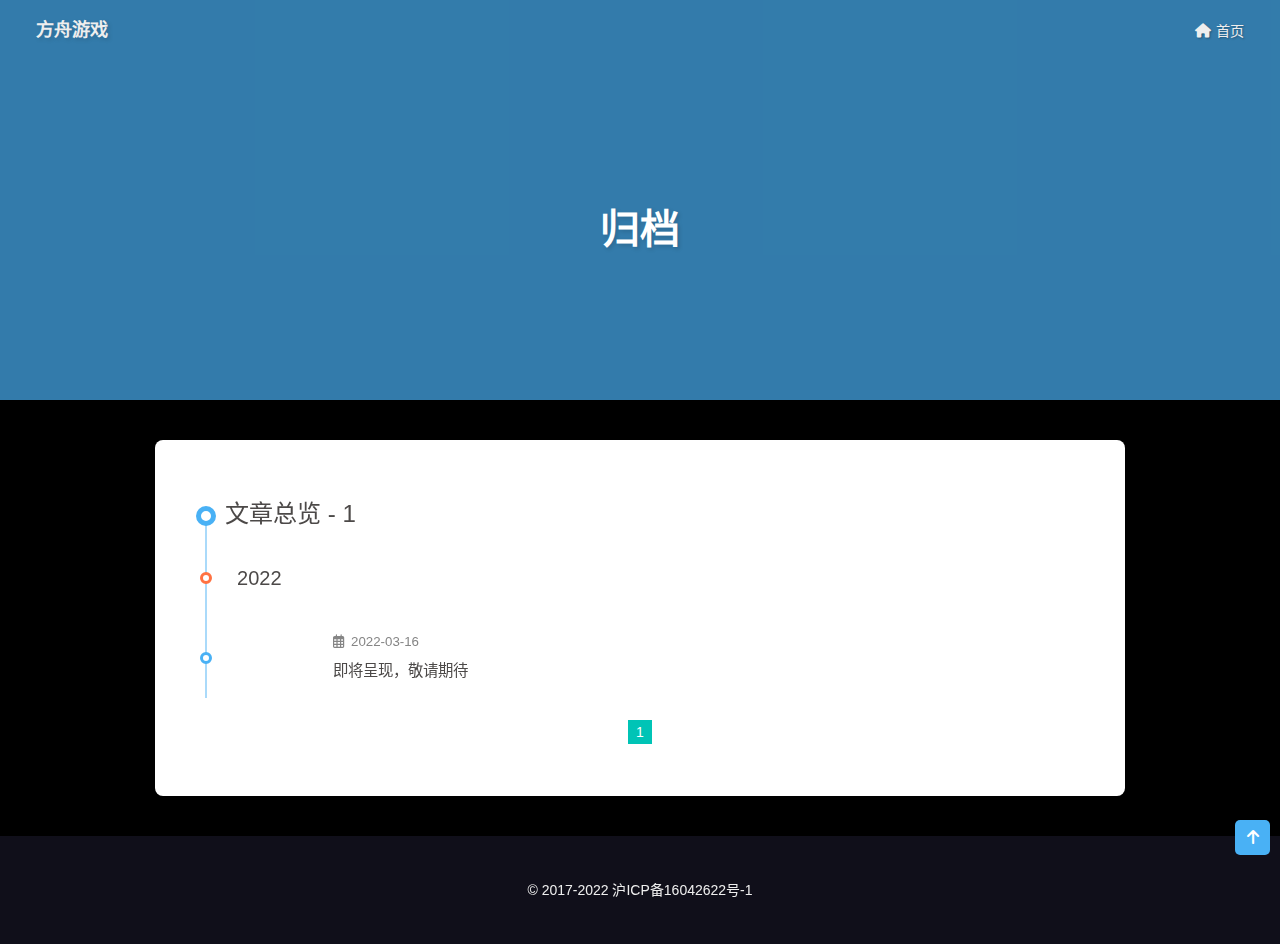
==== archives/index.html @ a06a195a "Site updated: 2022-03-16 16:53:56" ====
<!DOCTYPE html><html lang="zh-CN" data-theme="light"><head><meta charset="UTF-8"><meta http-equiv="X-UA-Compatible" content="IE=edge"><meta name="viewport" content="width=device-width, initial-scale=1.0, maximum-scale=1.0, user-scalable=no"><title>归档 | 方舟游戏</title><meta name="author"><meta name="copyright"><meta name="format-detection" content="telephone=no"><meta name="theme-color" content="#ffffff"><meta property="og:type" content="website">
<meta property="og:title" content="方舟游戏">
<meta property="og:url" content="http://example.com/archives/index.html">
<meta property="og:site_name" content="方舟游戏">
<meta property="og:locale" content="zh_CN">
<meta name="twitter:card" content="summary"><link rel="shortcut icon" href="/img/icon.png"><link rel="canonical" href="http://example.com/archives/"><link rel="preconnect" href="//cdn.jsdelivr.net"/><link rel="stylesheet" href="/css/index.css"><link rel="stylesheet" href="https://cdn.jsdelivr.net/npm/@fortawesome/fontawesome-free@6/css/all.min.css" media="print" onload="this.media='all'"><link rel="stylesheet" href="https://cdn.jsdelivr.net/npm/@fancyapps/ui/dist/fancybox.css" media="print" onload="this.media='all'"><script>const GLOBAL_CONFIG = { 
  root: '/',
  algolia: undefined,
  localSearch: undefined,
  translate: undefined,
  noticeOutdate: undefined,
  highlight: {"plugin":"highlighjs","highlightCopy":true,"highlightLang":true,"highlightHeightLimit":false},
  copy: {
    success: '复制成功',
    error: '复制错误',
    noSupport: '浏览器不支持'
  },
  relativeDate: {
    homepage: false,
    post: false
  },
  runtime: '',
  date_suffix: {
    just: '刚刚',
    min: '分钟前',
    hour: '小时前',
    day: '天前',
    month: '个月前'
  },
  copyright: undefined,
  lightbox: 'fancybox',
  Snackbar: undefined,
  source: {
    justifiedGallery: {
      js: 'https://cdn.jsdelivr.net/npm/flickr-justified-gallery@2/dist/fjGallery.min.js',
      css: 'https://cdn.jsdelivr.net/npm/flickr-justified-gallery@2/dist/fjGallery.min.css'
    }
  },
  isPhotoFigcaption: false,
  islazyload: false,
  isAnchor: false
}</script><script id="config-diff">var GLOBAL_CONFIG_SITE = {
  title: '归档',
  isPost: false,
  isHome: false,
  isHighlightShrink: false,
  isToc: false,
  postUpdate: '2022-03-16 16:53:49'
}</script><noscript><style type="text/css">
  #nav {
    opacity: 1
  }
  .justified-gallery img {
    opacity: 1
  }

  #recent-posts time,
  #post-meta time {
    display: inline !important
  }
</style></noscript><script>(win=>{
    win.saveToLocal = {
      set: function setWithExpiry(key, value, ttl) {
        if (ttl === 0) return
        const now = new Date()
        const expiryDay = ttl * 86400000
        const item = {
          value: value,
          expiry: now.getTime() + expiryDay,
        }
        localStorage.setItem(key, JSON.stringify(item))
      },

      get: function getWithExpiry(key) {
        const itemStr = localStorage.getItem(key)

        if (!itemStr) {
          return undefined
        }
        const item = JSON.parse(itemStr)
        const now = new Date()

        if (now.getTime() > item.expiry) {
          localStorage.removeItem(key)
          return undefined
        }
        return item.value
      }
    }
  
    win.getScript = url => new Promise((resolve, reject) => {
      const script = document.createElement('script')
      script.src = url
      script.async = true
      script.onerror = reject
      script.onload = script.onreadystatechange = function() {
        const loadState = this.readyState
        if (loadState && loadState !== 'loaded' && loadState !== 'complete') return
        script.onload = script.onreadystatechange = null
        resolve()
      }
      document.head.appendChild(script)
    })
  
    const detectApple = () => {
      if(/iPad|iPhone|iPod|Macintosh/.test(navigator.userAgent)){
        document.documentElement.classList.add('apple')
      }
    }
    detectApple()
    })(window)</script><meta name="generator" content="Hexo 6.1.0"></head><body><div id="web_bg"></div><div id="sidebar"><div id="menu-mask"></div><div id="sidebar-menus"><div class="avatar-img is-center"><img src="/null" onerror="onerror=null;src='/img/friend_404.gif'" alt="avatar"/></div><div class="site-data is-center"><div class="data-item"><a href="/archives/"><div class="headline">文章</div><div class="length-num">1</div></a></div><div class="data-item"><a href="/tags/"><div class="headline">标签</div><div class="length-num">0</div></a></div><div class="data-item"><a href="/categories/"><div class="headline">分类</div><div class="length-num">0</div></a></div></div><hr/><div class="menus_items"><div class="menus_item"><a class="site-page" href="/"><i class="fa-fw fas fa-home"></i><span> 首页</span></a></div></div></div></div><div class="page" id="body-wrap"><header class="not-home-page" id="page-header"><nav id="nav"><span id="blog_name"><a id="site-name" href="/">方舟游戏</a></span><div id="menus"><div class="menus_items"><div class="menus_item"><a class="site-page" href="/"><i class="fa-fw fas fa-home"></i><span> 首页</span></a></div></div><div id="toggle-menu"><a class="site-page"><i class="fas fa-bars fa-fw"></i></a></div></div></nav><div id="page-site-info"><h1 id="site-title">归档</h1></div></header><main class="layout hide-aside" id="content-inner"><div id="archive"><div class="article-sort-title">文章总览 - 1</div><div class="article-sort"><div class="article-sort-item year">2022</div><div class="article-sort-item"><a class="article-sort-item-img" href="/posts/14805.html" title="即将呈现，敬请期待"><img src="[data-uri]" alt="即将呈现，敬请期待" onerror="this.onerror=null;this.src='/img/404.jpg'"></a><div class="article-sort-item-info"><div class="article-sort-item-time"><i class="far fa-calendar-alt"></i><time class="post-meta-date-created" datetime="2022-03-16T08:19:22.000Z" title="发表于 2022-03-16 16:19:22">2022-03-16</time></div><a class="article-sort-item-title" href="/posts/14805.html" title="即将呈现，敬请期待">即将呈现，敬请期待</a></div></div></div><nav id="pagination"><div class="pagination"><span class="page-number current">1</span></div></nav></div></main><footer id="footer" style="background: rgb(33, 31, 52)"><div id="footer-wrap"><div class="footer_custom_text">© 2017-2022 <a target="_blank" rel="noopener" href="https://beian.miit.gov.cn/"><span>沪ICP备16042622号-1</span></a></div></div></footer></div><div id="rightside"><div id="rightside-config-hide"></div><div id="rightside-config-show"><button id="go-up" type="button" title="回到顶部"><i class="fas fa-arrow-up"></i></button></div></div><div><script src="/js/utils.js"></script><script src="/js/main.js"></script><script src="https://cdn.jsdelivr.net/npm/@fancyapps/ui/dist/fancybox.umd.js"></script><div class="js-pjax"></div></div></body></html>
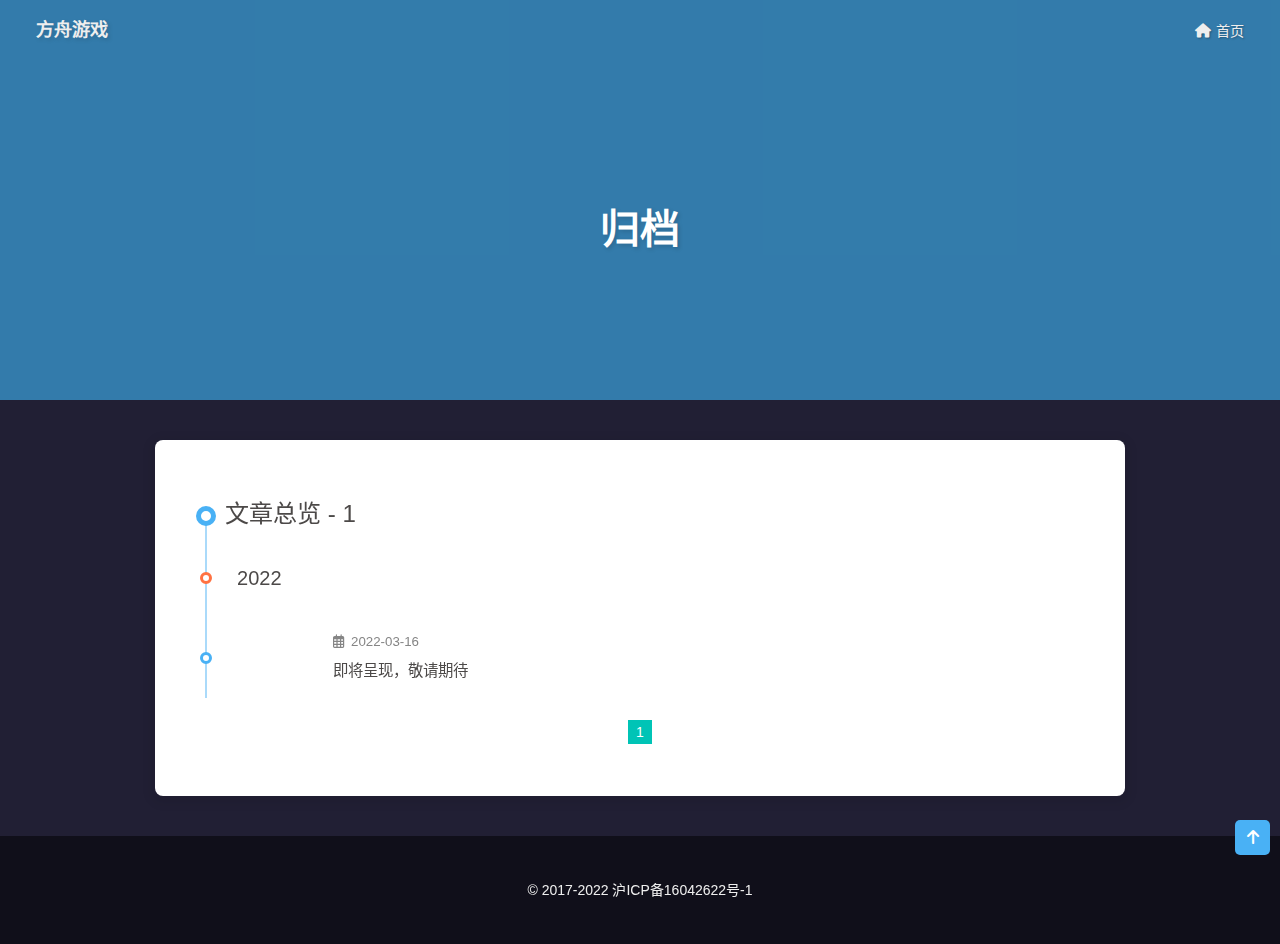
==== commit 5c5caada: "Site updated: 2022-03-16 16:57:23" ====
--- a/archives/index.html
+++ b/archives/index.html
@@ -45,7 +45,7 @@
   isHome: false,
   isHighlightShrink: false,
   isToc: false,
-  postUpdate: '2022-03-16 16:53:49'
+  postUpdate: '2022-03-16 16:57:22'
 }</script><noscript><style type="text/css">
   #nav {
     opacity: 1
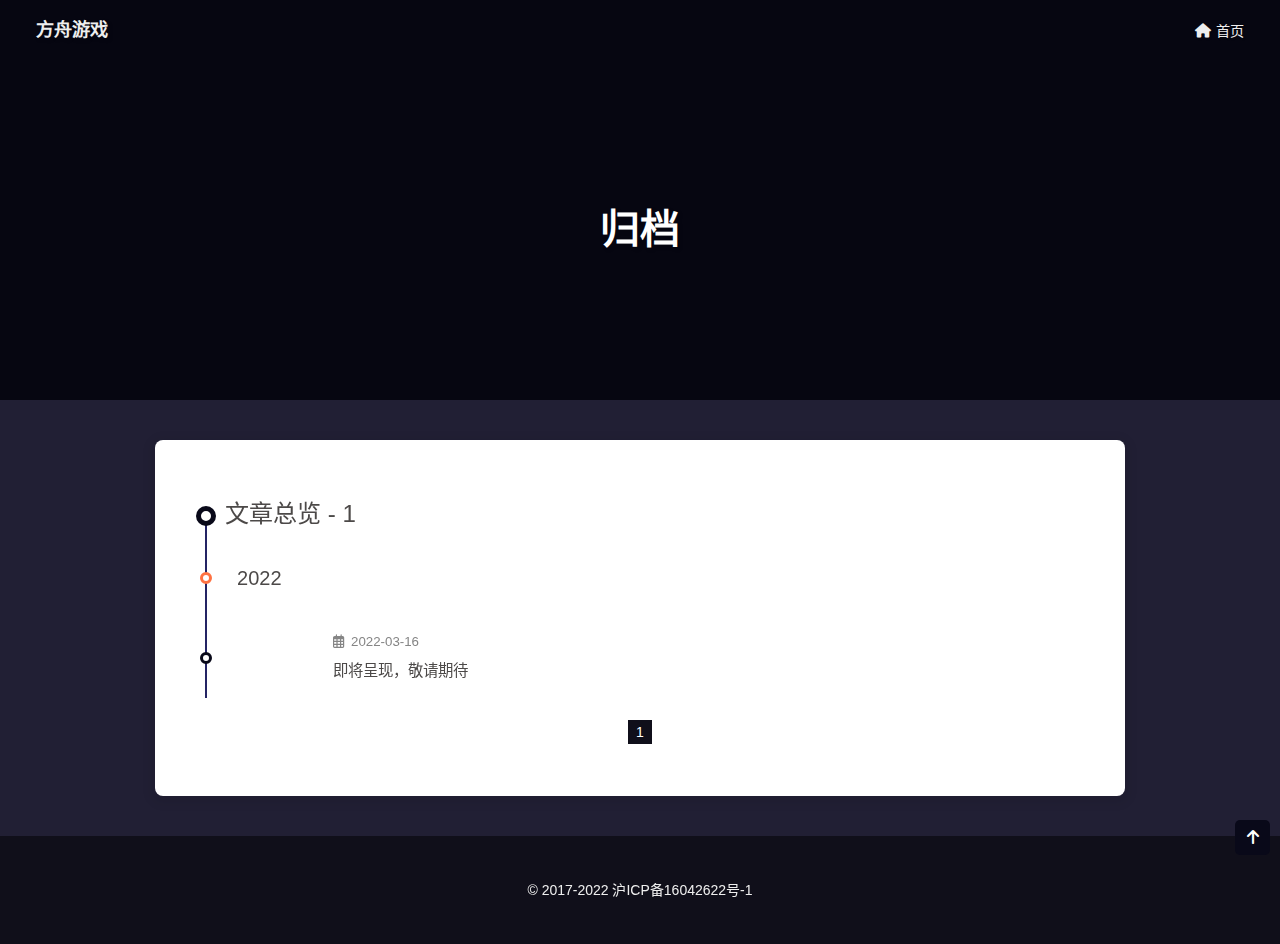
==== commit d994b5f6: "Site updated: 2022-03-16 17:04:07" ====
--- a/archives/index.html
+++ b/archives/index.html
@@ -45,7 +45,7 @@
   isHome: false,
   isHighlightShrink: false,
   isToc: false,
-  postUpdate: '2022-03-16 16:57:22'
+  postUpdate: '2022-03-16 17:04:05'
 }</script><noscript><style type="text/css">
   #nav {
     opacity: 1
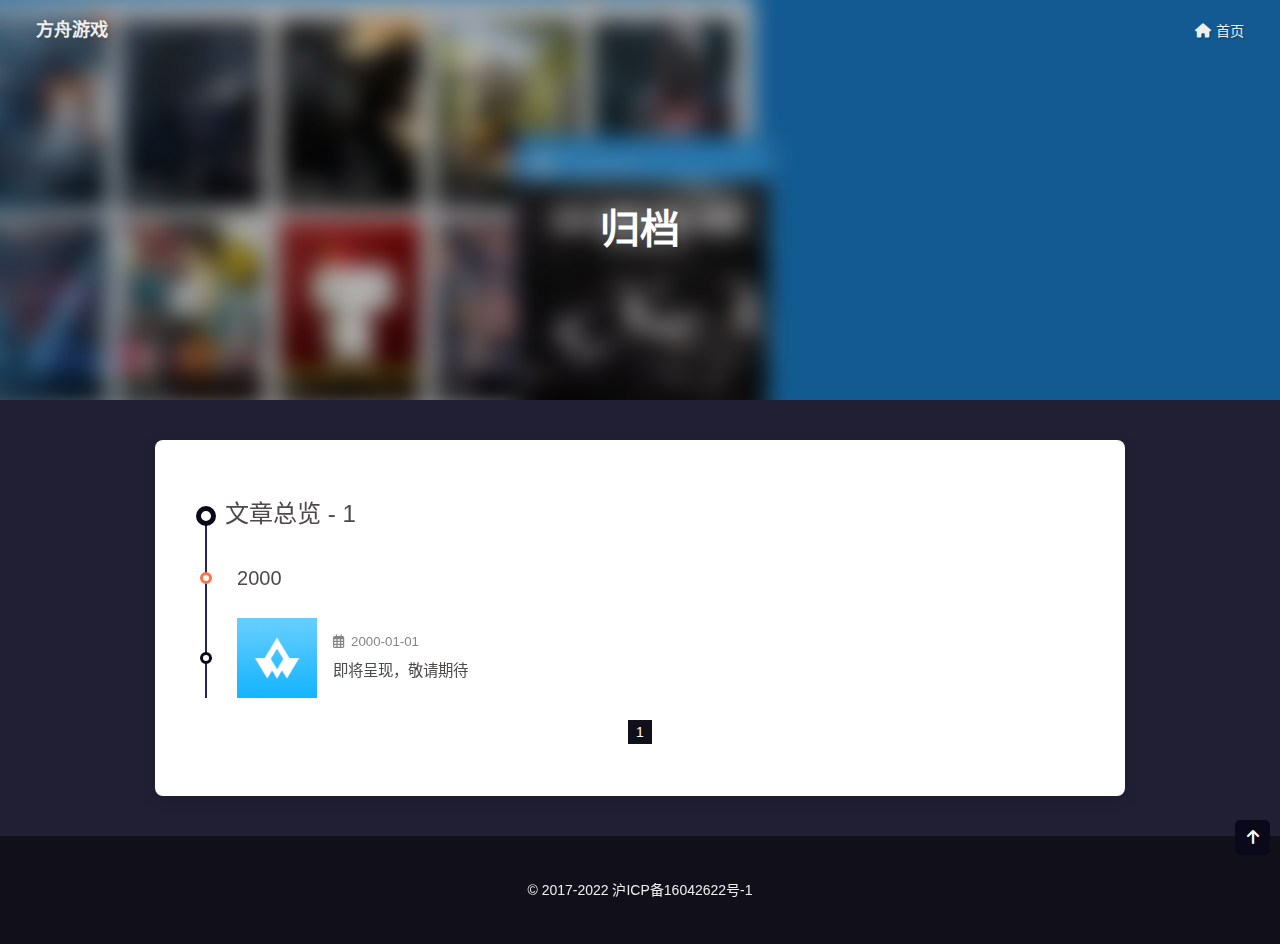
==== commit 16d3cb9b: "Site updated: 2022-03-17 17:50:23" ====
--- a/archives/index.html
+++ b/archives/index.html
@@ -45,7 +45,7 @@
   isHome: false,
   isHighlightShrink: false,
   isToc: false,
-  postUpdate: '2022-03-16 17:04:05'
+  postUpdate: '2022-03-17 17:50:03'
 }</script><noscript><style type="text/css">
   #nav {
     opacity: 1
@@ -108,4 +108,4 @@
       }
     }
     detectApple()
-    })(window)</script><meta name="generator" content="Hexo 6.1.0"></head><body><div id="web_bg"></div><div id="sidebar"><div id="menu-mask"></div><div id="sidebar-menus"><div class="avatar-img is-center"><img src="/null" onerror="onerror=null;src='/img/friend_404.gif'" alt="avatar"/></div><div class="site-data is-center"><div class="data-item"><a href="/archives/"><div class="headline">文章</div><div class="length-num">1</div></a></div><div class="data-item"><a href="/tags/"><div class="headline">标签</div><div class="length-num">0</div></a></div><div class="data-item"><a href="/categories/"><div class="headline">分类</div><div class="length-num">0</div></a></div></div><hr/><div class="menus_items"><div class="menus_item"><a class="site-page" href="/"><i class="fa-fw fas fa-home"></i><span> 首页</span></a></div></div></div></div><div class="page" id="body-wrap"><header class="not-home-page" id="page-header"><nav id="nav"><span id="blog_name"><a id="site-name" href="/">方舟游戏</a></span><div id="menus"><div class="menus_items"><div class="menus_item"><a class="site-page" href="/"><i class="fa-fw fas fa-home"></i><span> 首页</span></a></div></div><div id="toggle-menu"><a class="site-page"><i class="fas fa-bars fa-fw"></i></a></div></div></nav><div id="page-site-info"><h1 id="site-title">归档</h1></div></header><main class="layout hide-aside" id="content-inner"><div id="archive"><div class="article-sort-title">文章总览 - 1</div><div class="article-sort"><div class="article-sort-item year">2022</div><div class="article-sort-item"><a class="article-sort-item-img" href="/posts/14805.html" title="即将呈现，敬请期待"><img src="[data-uri]" alt="即将呈现，敬请期待" onerror="this.onerror=null;this.src='/img/404.jpg'"></a><div class="article-sort-item-info"><div class="article-sort-item-time"><i class="far fa-calendar-alt"></i><time class="post-meta-date-created" datetime="2022-03-16T08:19:22.000Z" title="发表于 2022-03-16 16:19:22">2022-03-16</time></div><a class="article-sort-item-title" href="/posts/14805.html" title="即将呈现，敬请期待">即将呈现，敬请期待</a></div></div></div><nav id="pagination"><div class="pagination"><span class="page-number current">1</span></div></nav></div></main><footer id="footer" style="background: rgb(33, 31, 52)"><div id="footer-wrap"><div class="footer_custom_text">© 2017-2022 <a target="_blank" rel="noopener" href="https://beian.miit.gov.cn/"><span>沪ICP备16042622号-1</span></a></div></div></footer></div><div id="rightside"><div id="rightside-config-hide"></div><div id="rightside-config-show"><button id="go-up" type="button" title="回到顶部"><i class="fas fa-arrow-up"></i></button></div></div><div><script src="/js/utils.js"></script><script src="/js/main.js"></script><script src="https://cdn.jsdelivr.net/npm/@fancyapps/ui/dist/fancybox.umd.js"></script><div class="js-pjax"></div></div></body></html>+    })(window)</script><meta name="generator" content="Hexo 6.1.0"></head><body><div id="web_bg"></div><div id="sidebar"><div id="menu-mask"></div><div id="sidebar-menus"><div class="avatar-img is-center"><img src="/null" onerror="onerror=null;src='/img/friend_404.gif'" alt="avatar"/></div><div class="site-data is-center"><div class="data-item"><a href="/archives/"><div class="headline">文章</div><div class="length-num">1</div></a></div><div class="data-item"><a href="/tags/"><div class="headline">标签</div><div class="length-num">0</div></a></div><div class="data-item"><a href="/categories/"><div class="headline">分类</div><div class="length-num">0</div></a></div></div><hr/><div class="menus_items"><div class="menus_item"><a class="site-page" href="/"><i class="fa-fw fas fa-home"></i><span> 首页</span></a></div></div></div></div><div class="page" id="body-wrap"><header class="not-home-page" id="page-header" style="background-image: url('/img/top_img.jpg')"><nav id="nav"><span id="blog_name"><a id="site-name" href="/">方舟游戏</a></span><div id="menus"><div class="menus_items"><div class="menus_item"><a class="site-page" href="/"><i class="fa-fw fas fa-home"></i><span> 首页</span></a></div></div><div id="toggle-menu"><a class="site-page"><i class="fas fa-bars fa-fw"></i></a></div></div></nav><div id="page-site-info"><h1 id="site-title">归档</h1></div></header><main class="layout hide-aside" id="content-inner"><div id="archive"><div class="article-sort-title">文章总览 - 1</div><div class="article-sort"><div class="article-sort-item year">2000</div><div class="article-sort-item"><a class="article-sort-item-img" href="/posts/14805.html" title="即将呈现，敬请期待"><img src="/images/ARK.jpg" alt="即将呈现，敬请期待" onerror="this.onerror=null;this.src='/img/404.jpg'"></a><div class="article-sort-item-info"><div class="article-sort-item-time"><i class="far fa-calendar-alt"></i><time class="post-meta-date-created" datetime="2000-01-01T04:00:00.000Z" title="发表于 2000-01-01 12:00:00">2000-01-01</time></div><a class="article-sort-item-title" href="/posts/14805.html" title="即将呈现，敬请期待">即将呈现，敬请期待</a></div></div></div><nav id="pagination"><div class="pagination"><span class="page-number current">1</span></div></nav></div></main><footer id="footer" style="background: rgb(33, 31, 52)"><div id="footer-wrap"><div class="footer_custom_text">© 2017-2022 <a target="_blank" rel="noopener" href="https://beian.miit.gov.cn/"><span>沪ICP备16042622号-1</span></a></div></div></footer></div><div id="rightside"><div id="rightside-config-hide"></div><div id="rightside-config-show"><button id="go-up" type="button" title="回到顶部"><i class="fas fa-arrow-up"></i></button></div></div><div><script src="/js/utils.js"></script><script src="/js/main.js"></script><script src="https://cdn.jsdelivr.net/npm/@fancyapps/ui/dist/fancybox.umd.js"></script><div class="js-pjax"></div></div></body></html>